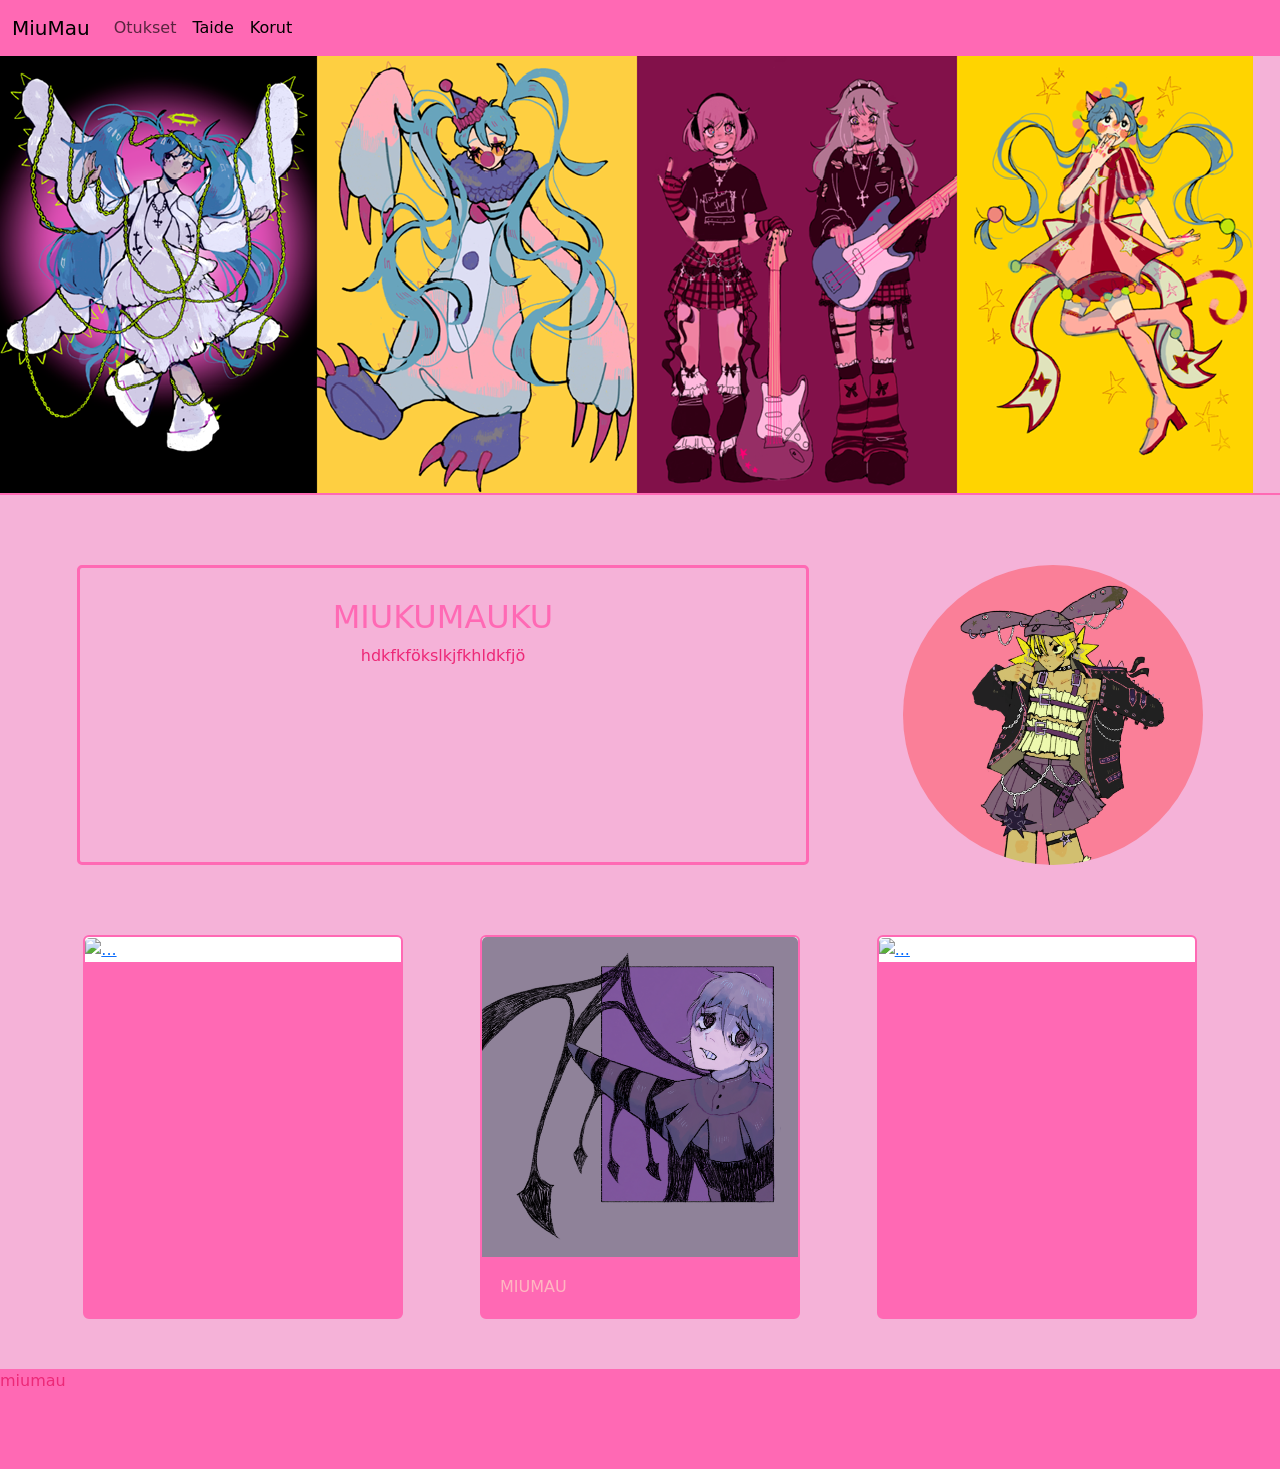
==== index.html @ c0b80c58 "styling titles" ====
<!DOCTYPE html>
<html lang="en">
    <head>
        <!--Main page-->
        <!--Perustiedot-->
        <meta charset="utf-8">
        <meta name="viewport" content="width=device-width, initial-scale=1">
        <title>index.html</title>
         <link rel="stylesheet" type="text/css" href="stylesheet.css">
         <link href="https://cdn.jsdelivr.net/npm/bootstrap@5.3.8/dist/css/bootstrap.min.css" rel="stylesheet" integrity="sha384-sRIl4kxILFvY47J16cr9ZwB07vP4J8+LH7qKQnuqkuIAvNWLzeN8tE5YBujZqJLB" crossorigin="anonymous">
    </head>

    <body style="background-color: rgb(245, 178, 216);">
    <!--Navbar+header-->
     <header>
         <!--bootstrap navbar, consistent in every page-->
        <nav class="navbar navbar-expand-lg">
            <div class="container-fluid">
            <a class="navbar-brand" href="index.html">MiuMau</a>
            <button class="navbar-toggler" type="button" data-bs-toggle="collapse" data-bs-target="#navbarNav" aria-controls="navbarNav" aria-expanded="false" aria-label="Toggle navigation">
            <span class="navbar-toggler-icon"></span>
             </button>
            <div class="collapse navbar-collapse" id="navbarNav">
            <ul class="navbar-nav me-auto mb-2 mb-lg-0">
            <li class="nav-item"><a class="nav-link" href="page2.html">Otukset</a></li>
            <li class="nav-item"><a class="nav-link active" href="page3.html">Taide</a></li>
            <li class="nav-item"><a class="nav-link active" href="page4.html">Korut</a></li>
             </ul>
             </div>
            </div>
        </nav>
        <!--Navbar loppu-->
    </header>

        <!--sisältö-->
    <main>
        <!--Etusivun kuvakollaasi, flexbox-->
            <div class="photo-container">
                <div><img src="kuvat/etusivukuva.png" class="img"></div>
            </div>
        <!--kuvakollaasi loppuu-->

        <!--Esittely teksti, flexbox-->
            <div class="introductionbox">
                <div class="introduction-text">
                    <h2 style="margin-top: 30px;">MIUKUMAUKU</h2>
                        <p>hdkfkfökslkjfkhldkfjö</p>
                </div>
                <div class="introduction-img"><img src="kuvat/intimg.PNG" alt="introduction image" class="intimg"></div>
            </div>
        <!--Esittely boksi loppuu-->

        <!--sisältöä, linkit muille sivuille, bootstrap cards-->
         <div class="card-holder">
             
                 <div class="card" style="width: 20rem; border: 2px solid hotpink">
                   <a href="page2.html">
                    <img src="KUVAT/otus.JPG" class="card-img-top" alt="...">
                    </a>
                    <div class="card-body">
                    <p class="card-text"></p>
                    </div>
                </div>
                
                 <div class="card" style="width: 20rem; border: 2px solid hotpink">
                    <a href="page3.html">
                    <img src="kuvat/taide.PNG" class="card-img-top" alt="img">
                    </a>
                    <div class="card-body">
                    <p class="card-text">MIUMAU</p>
                    </div>
                </div>

                <div class="card" style="width: 20rem; border: 2px solid hotpink">
                    <a href="page4.html">
                    <img src="KUVAT/otus9.JPG" class="card-img-top" alt="...">
                    </a>
                    <div class="card-body">
                    <p class="card-text"></p>
                    </div>
                </div>
         </div>
        <!--sisältö loppuu-->
     </main>
       
     <!--footer-->
        <footer>
            <p>miumau</p>
        </footer>
<!--JavaScript for bootstrap, just to make the dropdown navbar work-->
<script src="https://cdn.jsdelivr.net/npm/bootstrap@5.3.8/dist/js/bootstrap.bundle.min.js"></script>
    </body>
</html>
---- stylesheet.css ----
p {color: rgb(237, 40, 119);}

header {background-color: aqua;}
/*We have the bodypage color set and, currenly we have the body size at 1664px that is common on MACos systems.*/
main {
height: auto;}

footer {background-color: hotpink;
height: 100px;
margin: none;}

.navbar {background-color: hotpink;
color: navy}

.nav-item:hover {filter: opacity(50%);}

.photo-container
{display: flex;
flex-direction: row;
border-bottom: 2px solid hotpink;}

.img
{width: 100%; 
height: auto;}

.introductionbox
{display: flex;
flex-direction: row;    
margin: 30px; 
margin-top: 70px;
margin-bottom: 70px;
justify-content: space-around;
}

.introduction-text
{border: 3px solid hotpink;
border-radius: 5px;
height: 300px;
width: 60%;
justify-self: flex-start;      
align-self: flex-start;
text-align: center;
gap: 50px;
color: hotpink;
}

.introduction-img
{width: 300px;
height: 300px;    
align-self: center;
clip-path: circle(50%);}

.intimg
{inline-size: 100%;
block-size: 100%;
object-fit: cover; 
width: 100%;
height: 100%;}

.card-holder
{display: flex;
grid-template-columns: 1fr 1fr 1fr;
gap: 10px;
margin: 50px;
margin-top: 70px;
justify-content: space-around;}

.card:hover
{filter:opacity(50%);
transition: 0.5s ease;}

.card-body
{background-color: hotpink;
color: lightpink;
border: 2px solid hotpink; }

.card-text
{color: lightpink;}

@media (min-width: 440px)
{ .flex-container {flex-direction: row;}

.card-holder{flex-direction:row;}}


@media (max-width: 440px)
{ 

.introductionbox {flex-direction: column;} .introduction-text {width: 100%; margin: 30px;}

.card-holder {flex-direction:column; gap: 50px;}
}
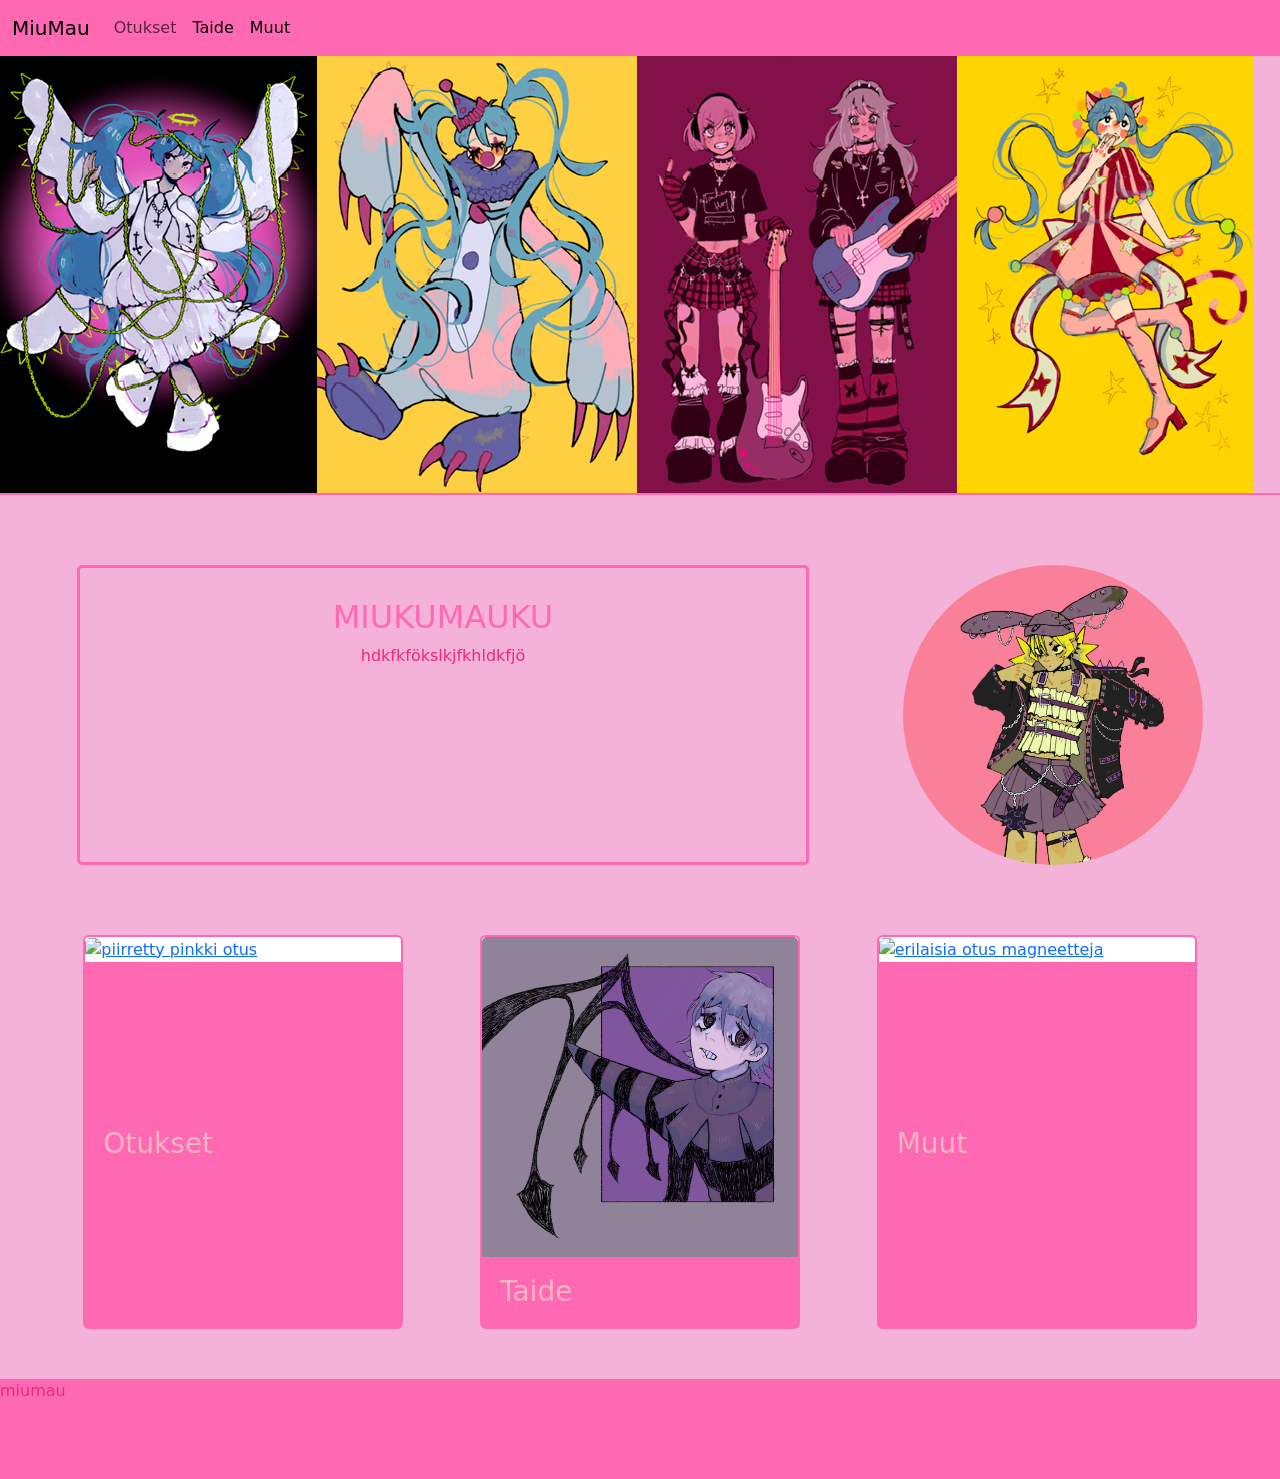
==== commit aeef0307: "oikeet kuvat vikalle sivulle ja hienosäätöä" ====
--- a/index.html
+++ b/index.html
@@ -24,7 +24,7 @@
             <ul class="navbar-nav me-auto mb-2 mb-lg-0">
             <li class="nav-item"><a class="nav-link" href="page2.html">Otukset</a></li>
             <li class="nav-item"><a class="nav-link active" href="page3.html">Taide</a></li>
-            <li class="nav-item"><a class="nav-link active" href="page4.html">Korut</a></li>
+            <li class="nav-item"><a class="nav-link active" href="page4.html">Muut</a></li>
              </ul>
              </div>
             </div>
@@ -55,28 +55,28 @@
              
                  <div class="card" style="width: 20rem; border: 2px solid hotpink">
                    <a href="page2.html">
-                    <img src="KUVAT/otus.JPG" class="card-img-top" alt="...">
+                    <img src="KUVAT/otus.JPG" class="card-img-top" alt="piirretty pinkki otus">
                     </a>
                     <div class="card-body">
-                    <p class="card-text"></p>
+                    <h3 class="card-text">Otukset</h3>
                     </div>
                 </div>
                 
                  <div class="card" style="width: 20rem; border: 2px solid hotpink">
                     <a href="page3.html">
-                    <img src="kuvat/taide.PNG" class="card-img-top" alt="img">
+                    <img src="kuvat/taide.PNG" class="card-img-top" alt="art">
                     </a>
                     <div class="card-body">
-                    <p class="card-text">MIUMAU</p>
+                    <h3 class="card-text">Taide</h3>
                     </div>
                 </div>
 
                 <div class="card" style="width: 20rem; border: 2px solid hotpink">
                     <a href="page4.html">
-                    <img src="KUVAT/otus9.JPG" class="card-img-top" alt="...">
+                    <img src="KUVAT/otus9.JPG" class="card-img-top" alt="erilaisia otus magneetteja">
                     </a>
                     <div class="card-body">
-                    <p class="card-text"></p>
+                    <h3 class="card-text">Muut</h3>
                     </div>
                 </div>
          </div>
--- a/stylesheet.css
+++ b/stylesheet.css
@@ -72,10 +72,13 @@
 .card-body
 {background-color: hotpink;
 color: lightpink;
-border: 2px solid hotpink; }
+border: 2px solid hotpink;
+align-content: center;
+ }
 
 .card-text
-{color: lightpink;}
+{color: lightpink;
+}
 
 @media (min-width: 440px)
 { .flex-container {flex-direction: row;}
@@ -87,7 +90,6 @@
 { 
 
 .introductionbox {flex-direction: column;} .introduction-text {width: 100%; margin: 30px;}
-
 .card-holder {flex-direction:column; gap: 50px;}
 }
 
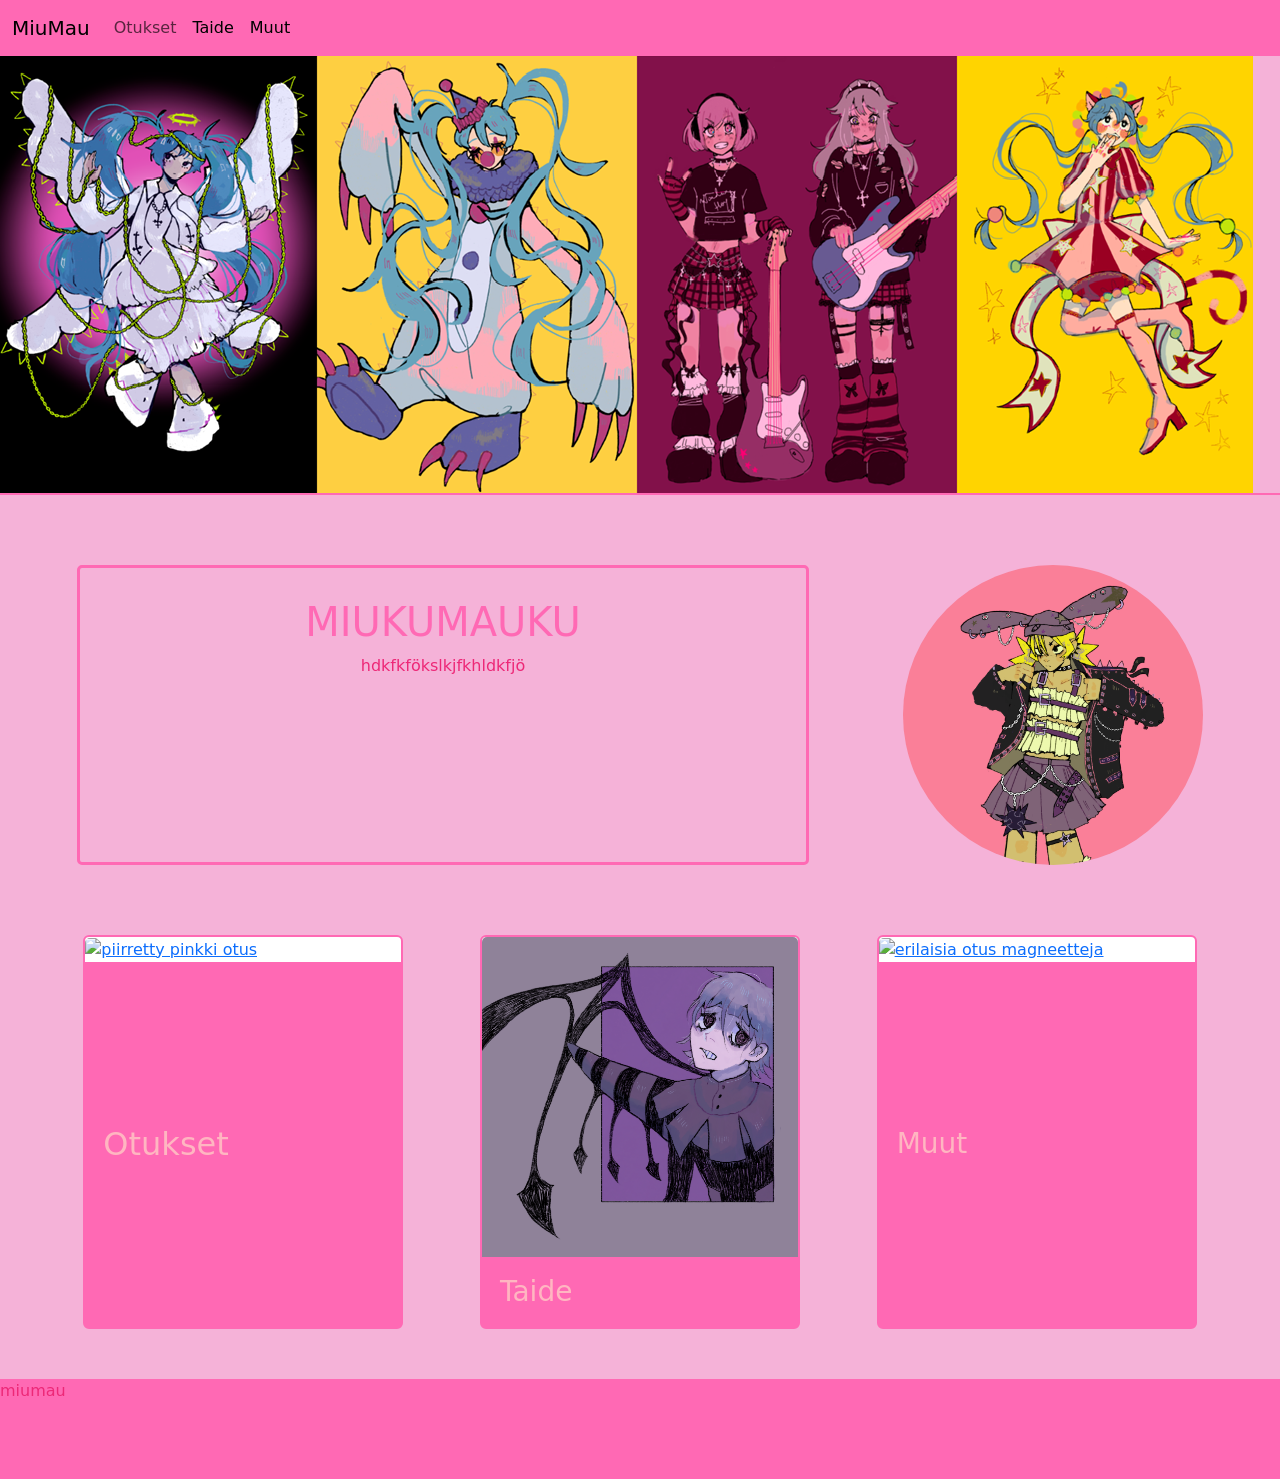
==== commit 0d074c8f: "I don't remember what I did." ====
--- a/index.html
+++ b/index.html
@@ -36,14 +36,14 @@
     <main>
         <!--Etusivun kuvakollaasi, flexbox-->
             <div class="photo-container">
-                <div><img src="kuvat/etusivukuva.png" class="img"></div>
+                <div><img src="kuvat/etusivukuva.png" alt="Etusivu kollasi" class="img"></div>
             </div>
         <!--kuvakollaasi loppuu-->
 
         <!--Esittely teksti, flexbox-->
             <div class="introductionbox">
                 <div class="introduction-text">
-                    <h2 style="margin-top: 30px;">MIUKUMAUKU</h2>
+                    <h1 style="margin-top: 30px;">MIUKUMAUKU</h1>
                         <p>hdkfkfökslkjfkhldkfjö</p>
                 </div>
                 <div class="introduction-img"><img src="kuvat/intimg.PNG" alt="introduction image" class="intimg"></div>
@@ -58,7 +58,7 @@
                     <img src="KUVAT/otus.JPG" class="card-img-top" alt="piirretty pinkki otus">
                     </a>
                     <div class="card-body">
-                    <h3 class="card-text">Otukset</h3>
+                    <h2 class="card-text">Otukset</h2>
                     </div>
                 </div>
                 
--- a/stylesheet.css
+++ b/stylesheet.css
@@ -7,7 +7,7 @@
 
 footer {background-color: hotpink;
 height: 100px;
-margin: none;}
+margin: 0px;}
 
 .navbar {background-color: hotpink;
 color: navy}
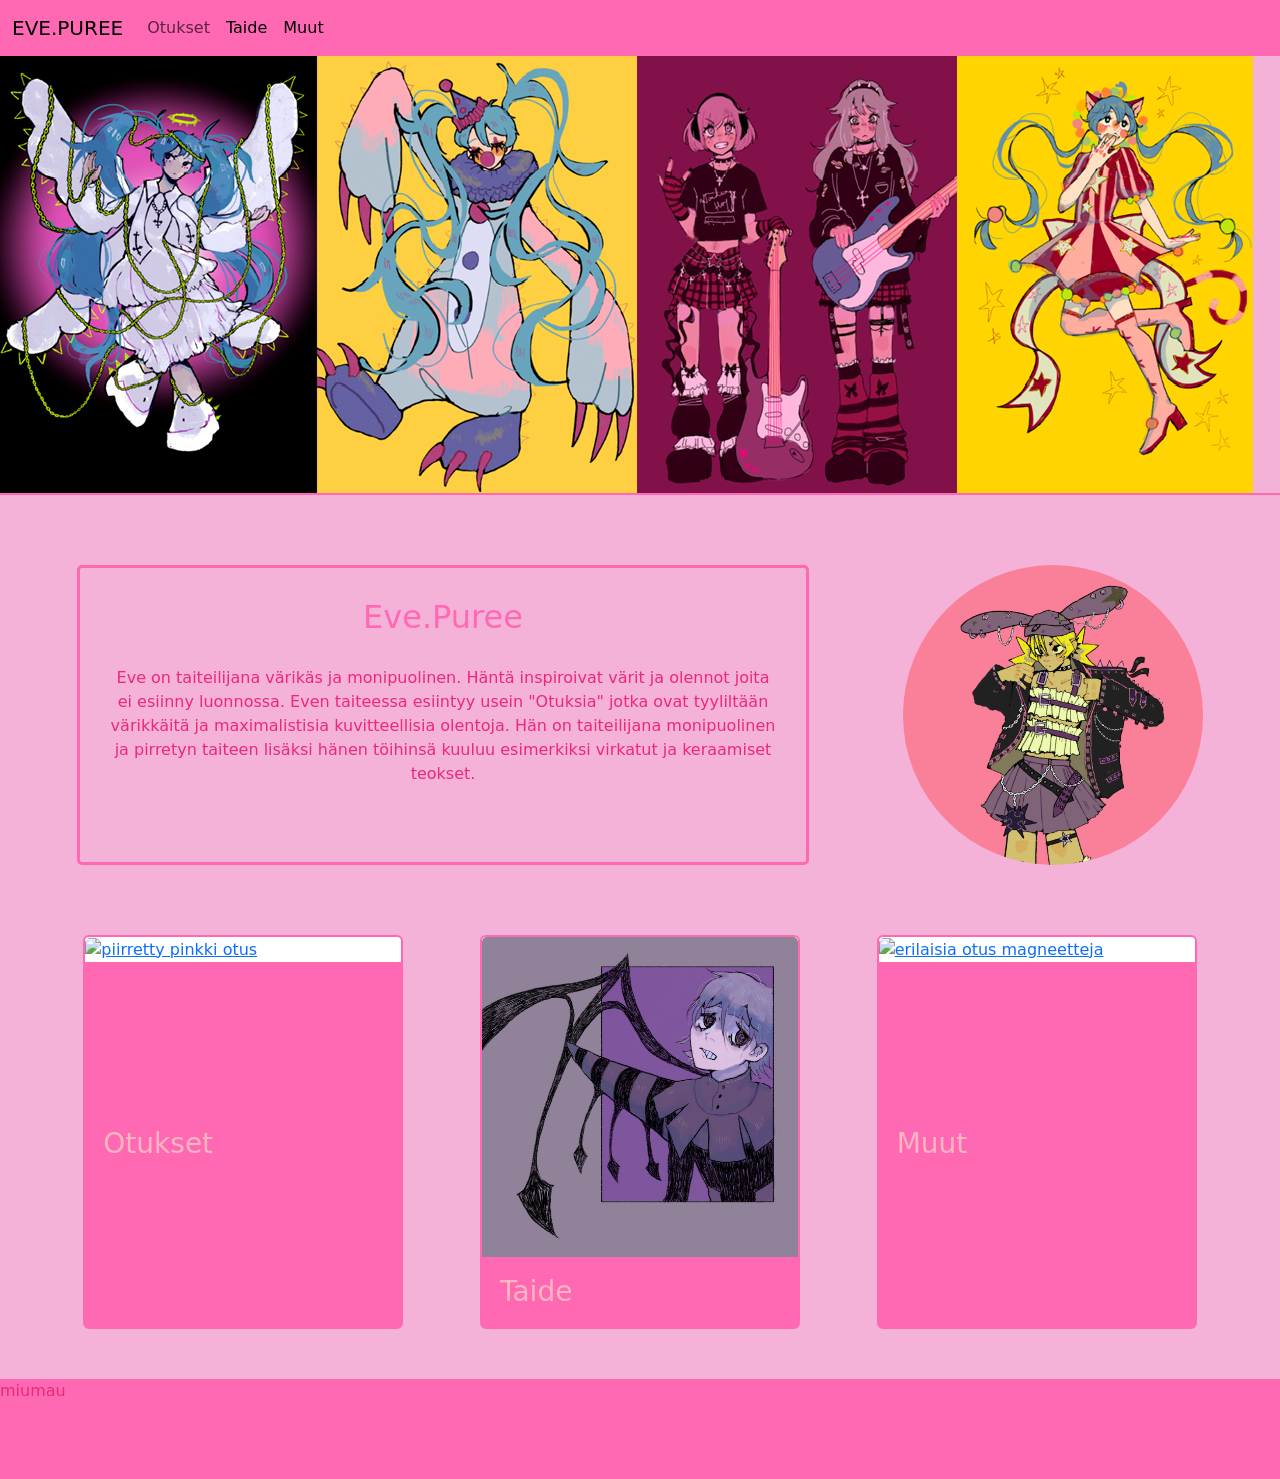
==== commit 86ac0642: "viimeiset muutokset" ====
--- a/index.html
+++ b/index.html
@@ -11,12 +11,13 @@
     </head>
 
     <body style="background-color: rgb(245, 178, 216);">
+
     <!--Navbar+header-->
      <header>
          <!--bootstrap navbar, consistent in every page-->
         <nav class="navbar navbar-expand-lg">
             <div class="container-fluid">
-            <a class="navbar-brand" href="index.html">MiuMau</a>
+            <a class="navbar-brand" href="index.html">EVE.PUREE</a>
             <button class="navbar-toggler" type="button" data-bs-toggle="collapse" data-bs-target="#navbarNav" aria-controls="navbarNav" aria-expanded="false" aria-label="Toggle navigation">
             <span class="navbar-toggler-icon"></span>
              </button>
@@ -36,15 +37,15 @@
     <main>
         <!--Etusivun kuvakollaasi, flexbox-->
             <div class="photo-container">
-                <div><img src="kuvat/etusivukuva.png" alt="Etusivu kollasi" class="img"></div>
+                <div><img src="kuvat/etusivukuva.png" class="img"></div>
             </div>
         <!--kuvakollaasi loppuu-->
 
         <!--Esittely teksti, flexbox-->
             <div class="introductionbox">
                 <div class="introduction-text">
-                    <h1 style="margin-top: 30px;">MIUKUMAUKU</h1>
-                        <p>hdkfkfökslkjfkhldkfjö</p>
+                    <h2 style="margin-top: 30px;">Eve.Puree</h2>
+                        <p style="margin: 30px;">Eve on taiteilijana värikäs ja monipuolinen. Häntä inspiroivat värit ja olennot joita ei esiinny luonnossa. Even taiteessa esiintyy usein "Otuksia" jotka ovat tyyliltään värikkäitä ja maximalistisia kuvitteellisia olentoja. Hän on taiteilijana monipuolinen ja pirretyn taiteen lisäksi hänen töihinsä kuuluu esimerkiksi virkatut ja keraamiset teokset.</p>
                 </div>
                 <div class="introduction-img"><img src="kuvat/intimg.PNG" alt="introduction image" class="intimg"></div>
             </div>
@@ -58,7 +59,7 @@
                     <img src="KUVAT/otus.JPG" class="card-img-top" alt="piirretty pinkki otus">
                     </a>
                     <div class="card-body">
-                    <h2 class="card-text">Otukset</h2>
+                    <h3 class="card-text">Otukset</h3>
                     </div>
                 </div>
                 
@@ -87,6 +88,7 @@
         <footer>
             <p>miumau</p>
         </footer>
+        
 <!--JavaScript for bootstrap, just to make the dropdown navbar work-->
 <script src="https://cdn.jsdelivr.net/npm/bootstrap@5.3.8/dist/js/bootstrap.bundle.min.js"></script>
     </body>
--- a/stylesheet.css
+++ b/stylesheet.css
@@ -1,19 +1,19 @@
 p {color: rgb(237, 40, 119);}
 
-header {background-color: aqua;}
 /*We have the bodypage color set and, currenly we have the body size at 1664px that is common on MACos systems.*/
 main {
 height: auto;}
 
 footer {background-color: hotpink;
 height: 100px;
-margin: 0px;}
+margin: none;}
 
-.navbar {background-color: hotpink;
-color: navy}
+/*Navigointi palkin tyylilliset muokkaukset*/
+.navbar {background-color: hotpink;}
 
 .nav-item:hover {filter: opacity(50%);}
 
+/*Etusivun kuvan tyylittely*/
 .photo-container
 {display: flex;
 flex-direction: row;
@@ -23,6 +23,7 @@
 {width: 100%; 
 height: auto;}
 
+/*informaatio boksin ja esittelykuvan tyylittelyt*/
 .introductionbox
 {display: flex;
 flex-direction: row;    
@@ -57,6 +58,7 @@
 width: 100%;
 height: 100%;}
 
+/*kortti elementtien tyylittely*/
 .card-holder
 {display: flex;
 grid-template-columns: 1fr 1fr 1fr;
@@ -80,16 +82,14 @@
 {color: lightpink;
 }
 
+/*mediaquaries eri laitteiden mukauttamista varten*/
 @media (min-width: 440px)
 { .flex-container {flex-direction: row;}
-
 .card-holder{flex-direction:row;}}
 
 
 @media (max-width: 440px)
-{ 
-
-.introductionbox {flex-direction: column;} .introduction-text {width: 100%; margin: 30px;}
+{ .introductionbox {flex-direction: column;} .introduction-text {width: 80%; margin: 30px; min-height: 430px;}
 .card-holder {flex-direction:column; gap: 50px;}
 }
 
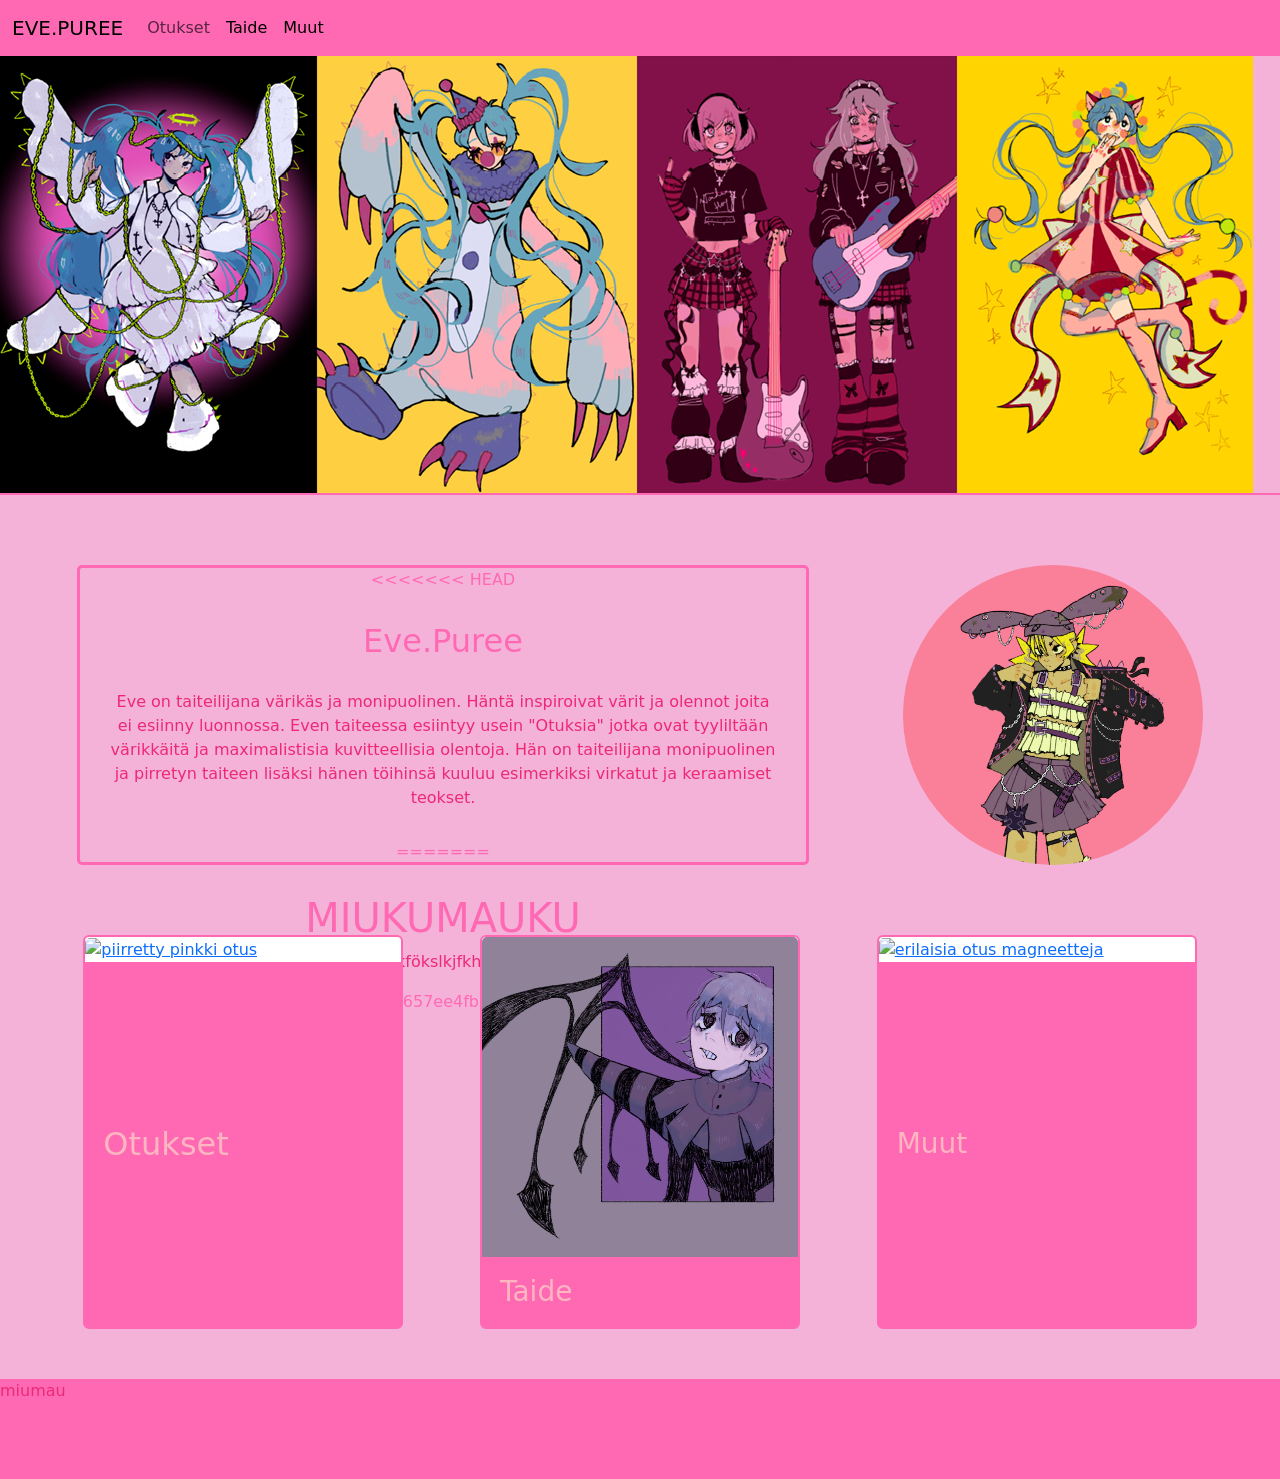
==== commit cddef373: "Merge branch 'main' of https://github.com/bambiisstressed/Websivusto-lopputy-" ====
--- a/index.html
+++ b/index.html
@@ -37,15 +37,20 @@
     <main>
         <!--Etusivun kuvakollaasi, flexbox-->
             <div class="photo-container">
-                <div><img src="kuvat/etusivukuva.png" class="img"></div>
+                <div><img src="kuvat/etusivukuva.png" alt="Etusivu kollasi" class="img"></div>
             </div>
         <!--kuvakollaasi loppuu-->
 
         <!--Esittely teksti, flexbox-->
             <div class="introductionbox">
                 <div class="introduction-text">
+<<<<<<< HEAD
                     <h2 style="margin-top: 30px;">Eve.Puree</h2>
                         <p style="margin: 30px;">Eve on taiteilijana värikäs ja monipuolinen. Häntä inspiroivat värit ja olennot joita ei esiinny luonnossa. Even taiteessa esiintyy usein "Otuksia" jotka ovat tyyliltään värikkäitä ja maximalistisia kuvitteellisia olentoja. Hän on taiteilijana monipuolinen ja pirretyn taiteen lisäksi hänen töihinsä kuuluu esimerkiksi virkatut ja keraamiset teokset.</p>
+=======
+                    <h1 style="margin-top: 30px;">MIUKUMAUKU</h1>
+                        <p>hdkfkfökslkjfkhldkfjö</p>
+>>>>>>> b719b5e6cbb657ee4fbb531dda1442359bb39d81
                 </div>
                 <div class="introduction-img"><img src="kuvat/intimg.PNG" alt="introduction image" class="intimg"></div>
             </div>
@@ -59,7 +64,7 @@
                     <img src="KUVAT/otus.JPG" class="card-img-top" alt="piirretty pinkki otus">
                     </a>
                     <div class="card-body">
-                    <h3 class="card-text">Otukset</h3>
+                    <h2 class="card-text">Otukset</h2>
                     </div>
                 </div>
                 
--- a/stylesheet.css
+++ b/stylesheet.css
@@ -6,7 +6,7 @@
 
 footer {background-color: hotpink;
 height: 100px;
-margin: none;}
+margin: 0px;}
 
 /*Navigointi palkin tyylilliset muokkaukset*/
 .navbar {background-color: hotpink;}
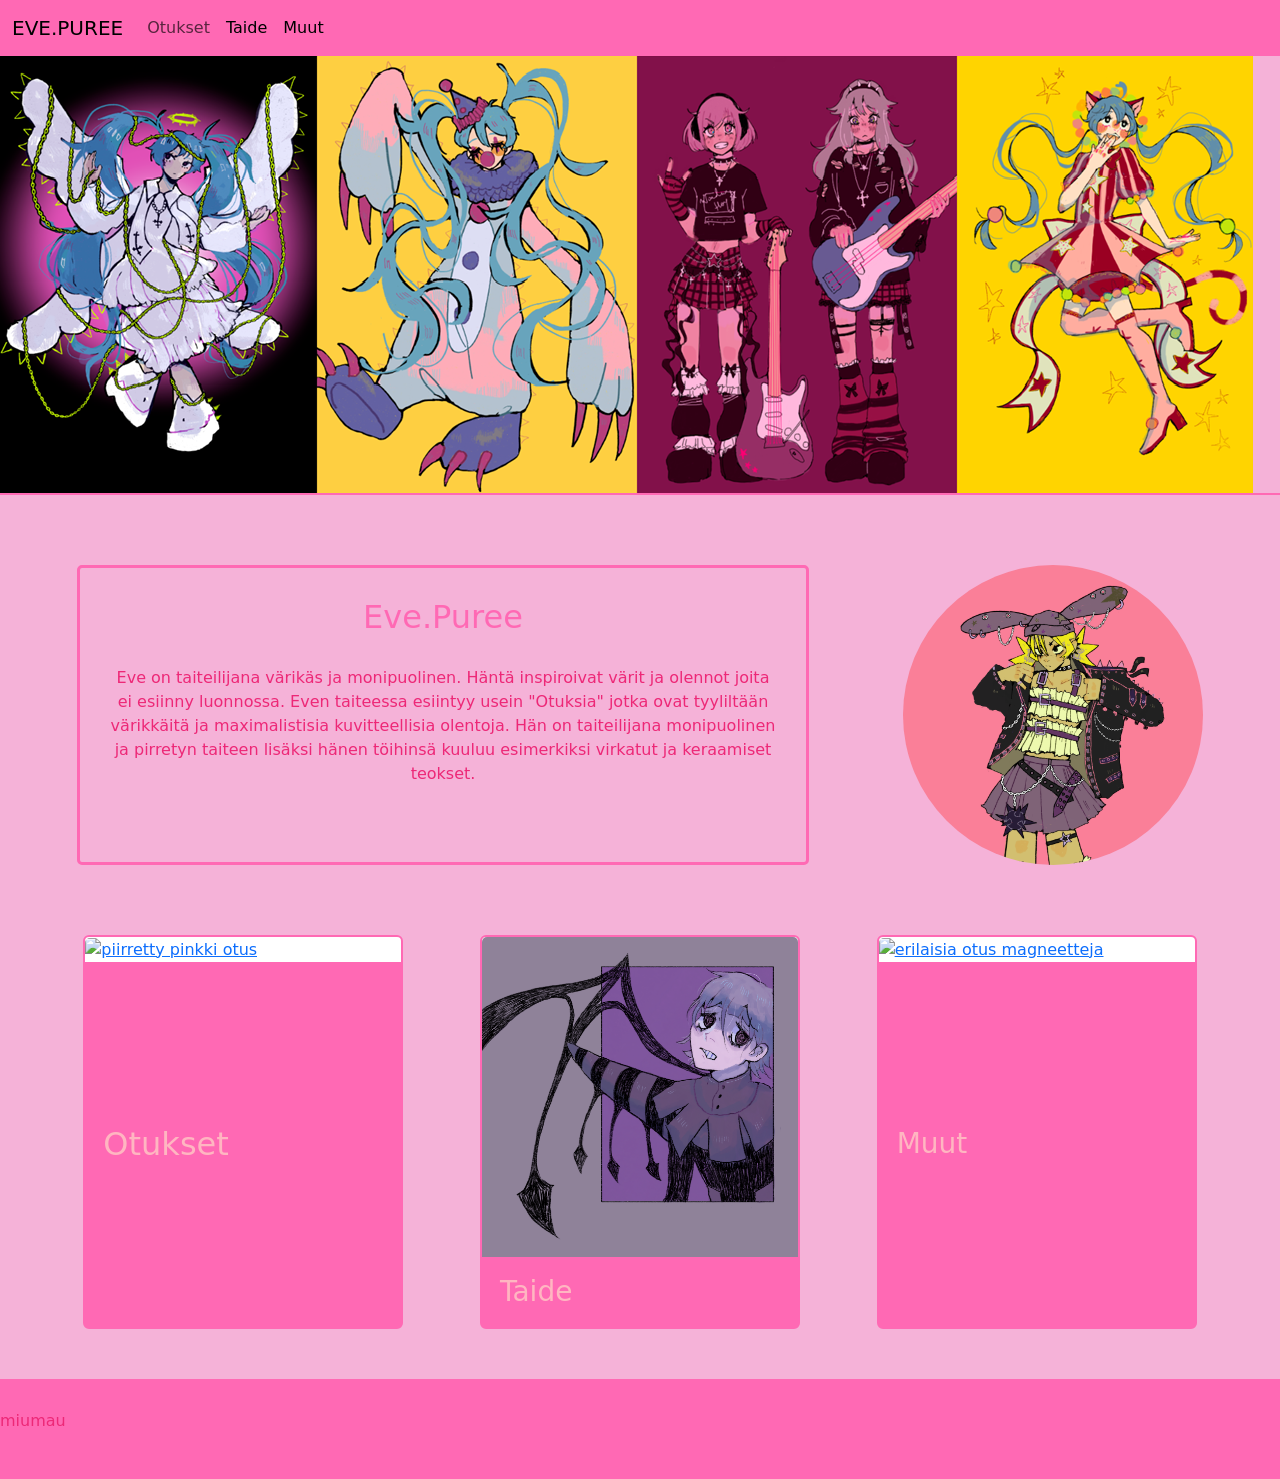
==== commit faed3367: "vikat vikat muutokset" ====
--- a/index.html
+++ b/index.html
@@ -44,13 +44,8 @@
         <!--Esittely teksti, flexbox-->
             <div class="introductionbox">
                 <div class="introduction-text">
-<<<<<<< HEAD
                     <h2 style="margin-top: 30px;">Eve.Puree</h2>
                         <p style="margin: 30px;">Eve on taiteilijana värikäs ja monipuolinen. Häntä inspiroivat värit ja olennot joita ei esiinny luonnossa. Even taiteessa esiintyy usein "Otuksia" jotka ovat tyyliltään värikkäitä ja maximalistisia kuvitteellisia olentoja. Hän on taiteilijana monipuolinen ja pirretyn taiteen lisäksi hänen töihinsä kuuluu esimerkiksi virkatut ja keraamiset teokset.</p>
-=======
-                    <h1 style="margin-top: 30px;">MIUKUMAUKU</h1>
-                        <p>hdkfkfökslkjfkhldkfjö</p>
->>>>>>> b719b5e6cbb657ee4fbb531dda1442359bb39d81
                 </div>
                 <div class="introduction-img"><img src="kuvat/intimg.PNG" alt="introduction image" class="intimg"></div>
             </div>
@@ -93,7 +88,7 @@
         <footer>
             <p>miumau</p>
         </footer>
-        
+
 <!--JavaScript for bootstrap, just to make the dropdown navbar work-->
 <script src="https://cdn.jsdelivr.net/npm/bootstrap@5.3.8/dist/js/bootstrap.bundle.min.js"></script>
     </body>
--- a/stylesheet.css
+++ b/stylesheet.css
@@ -6,7 +6,8 @@
 
 footer {background-color: hotpink;
 height: 100px;
-margin: 0px;}
+margin: 0px;
+align-content: center;}
 
 /*Navigointi palkin tyylilliset muokkaukset*/
 .navbar {background-color: hotpink;}
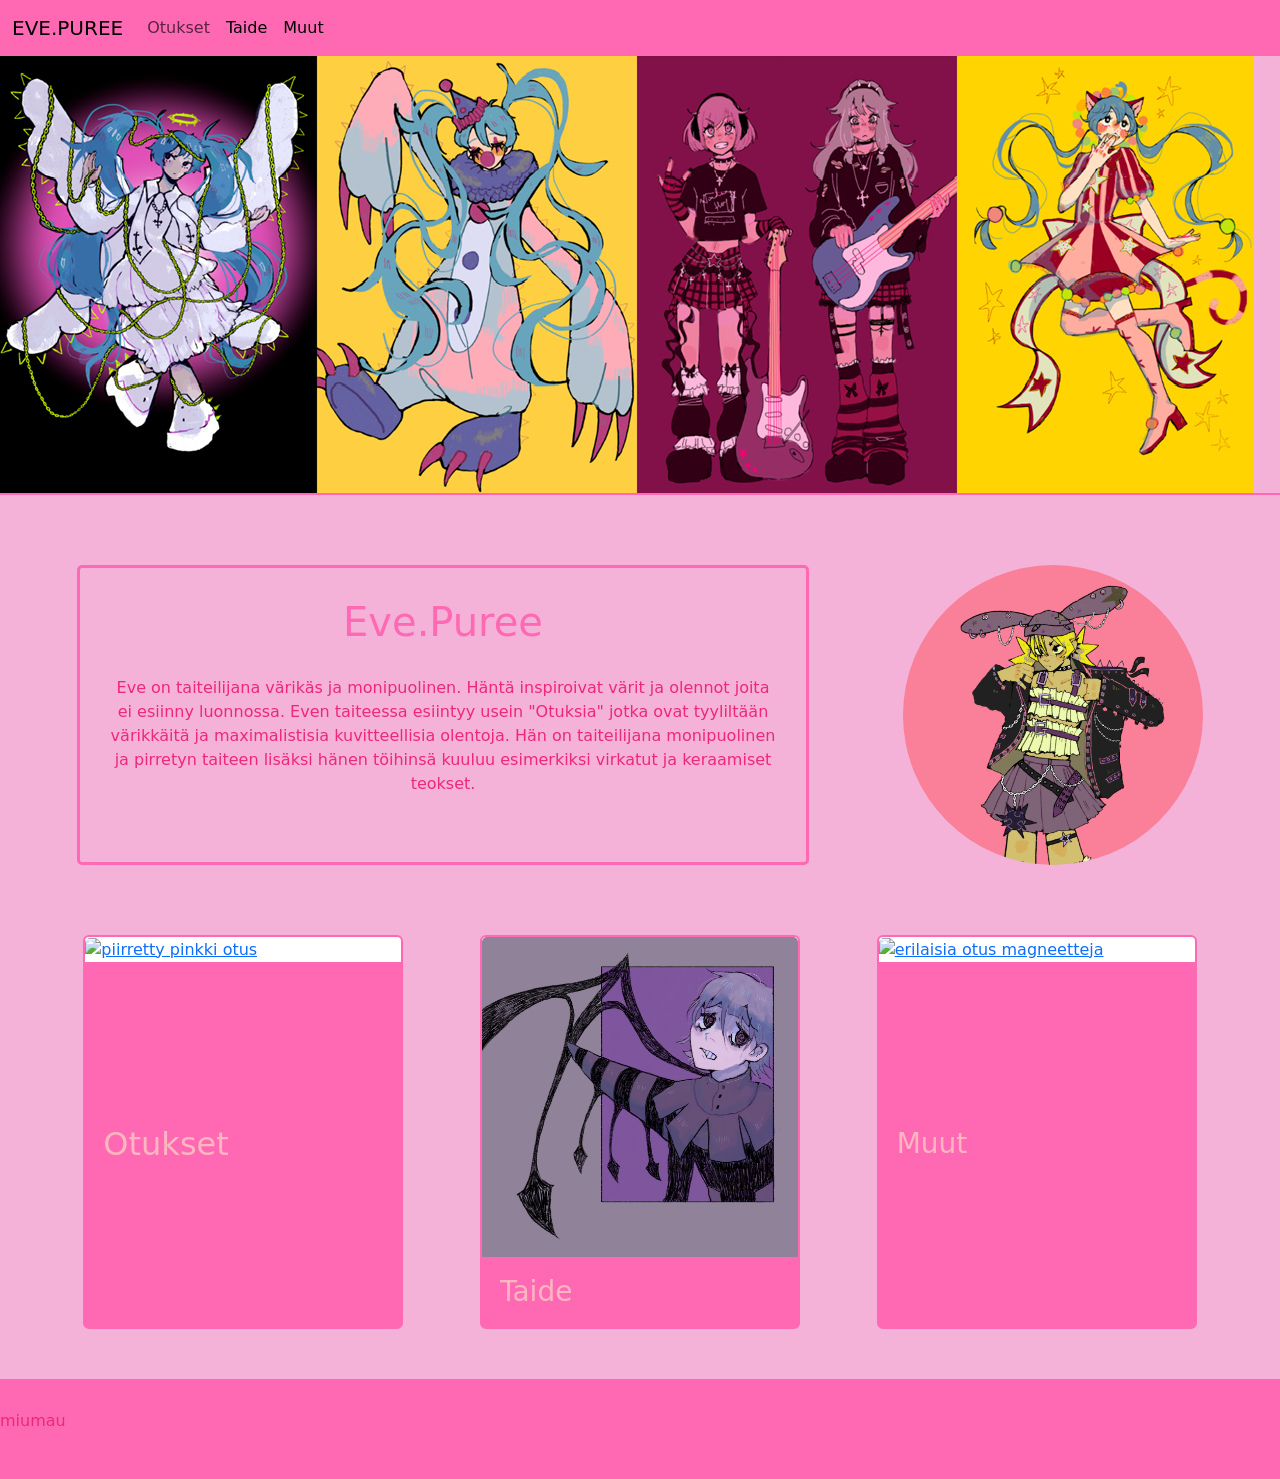
==== commit b17334cf: "Update index.html" ====
--- a/index.html
+++ b/index.html
@@ -44,7 +44,7 @@
         <!--Esittely teksti, flexbox-->
             <div class="introductionbox">
                 <div class="introduction-text">
-                    <h2 style="margin-top: 30px;">Eve.Puree</h2>
+                    <h1 style="margin-top: 30px;">Eve.Puree</h1>
                         <p style="margin: 30px;">Eve on taiteilijana värikäs ja monipuolinen. Häntä inspiroivat värit ja olennot joita ei esiinny luonnossa. Even taiteessa esiintyy usein "Otuksia" jotka ovat tyyliltään värikkäitä ja maximalistisia kuvitteellisia olentoja. Hän on taiteilijana monipuolinen ja pirretyn taiteen lisäksi hänen töihinsä kuuluu esimerkiksi virkatut ja keraamiset teokset.</p>
                 </div>
                 <div class="introduction-img"><img src="kuvat/intimg.PNG" alt="introduction image" class="intimg"></div>
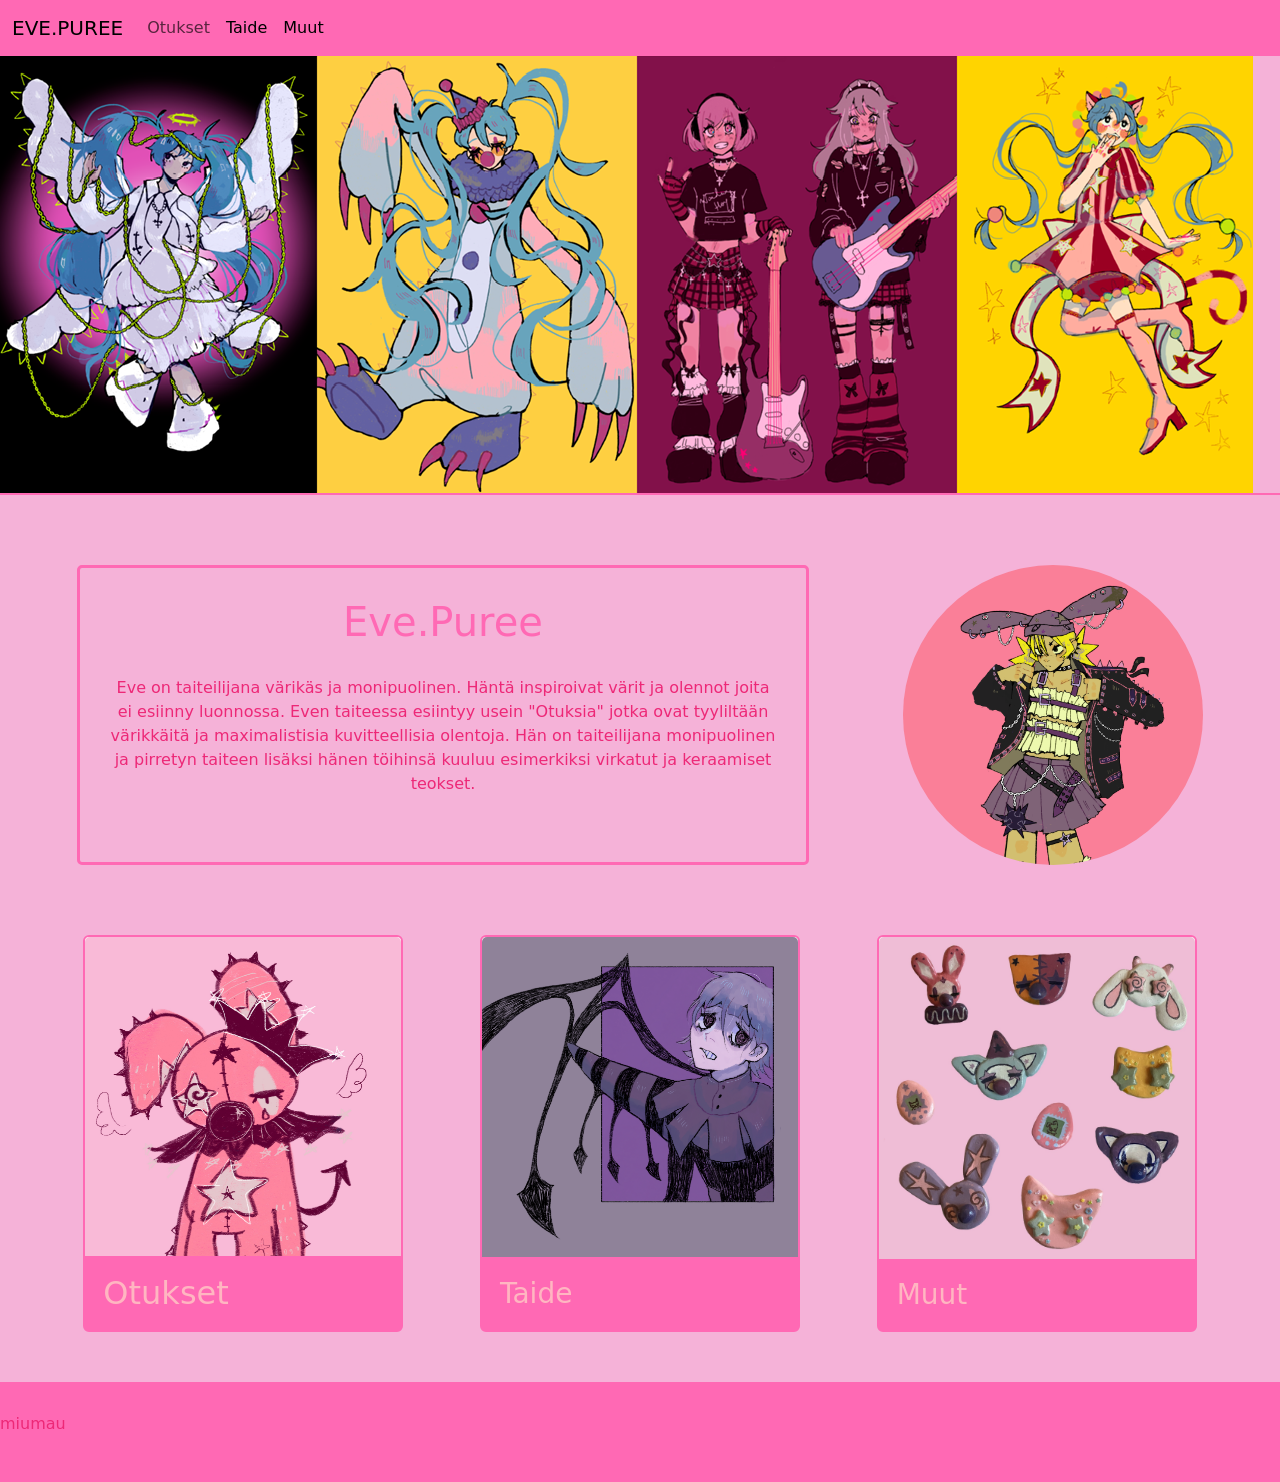
==== commit b8e562b2: "miumau" ====
--- a/index.html
+++ b/index.html
@@ -56,7 +56,7 @@
              
                  <div class="card" style="width: 20rem; border: 2px solid hotpink">
                    <a href="page2.html">
-                    <img src="KUVAT/otus.JPG" class="card-img-top" alt="piirretty pinkki otus">
+                    <img src="kuvat/otus.JPG" class="card-img-top" alt="piirretty pinkki otus">
                     </a>
                     <div class="card-body">
                     <h2 class="card-text">Otukset</h2>
@@ -74,7 +74,7 @@
 
                 <div class="card" style="width: 20rem; border: 2px solid hotpink">
                     <a href="page4.html">
-                    <img src="KUVAT/otus9.JPG" class="card-img-top" alt="erilaisia otus magneetteja">
+                    <img src="kuvat/otus9.JPG" class="card-img-top" alt="erilaisia otus magneetteja">
                     </a>
                     <div class="card-body">
                     <h3 class="card-text">Muut</h3>
